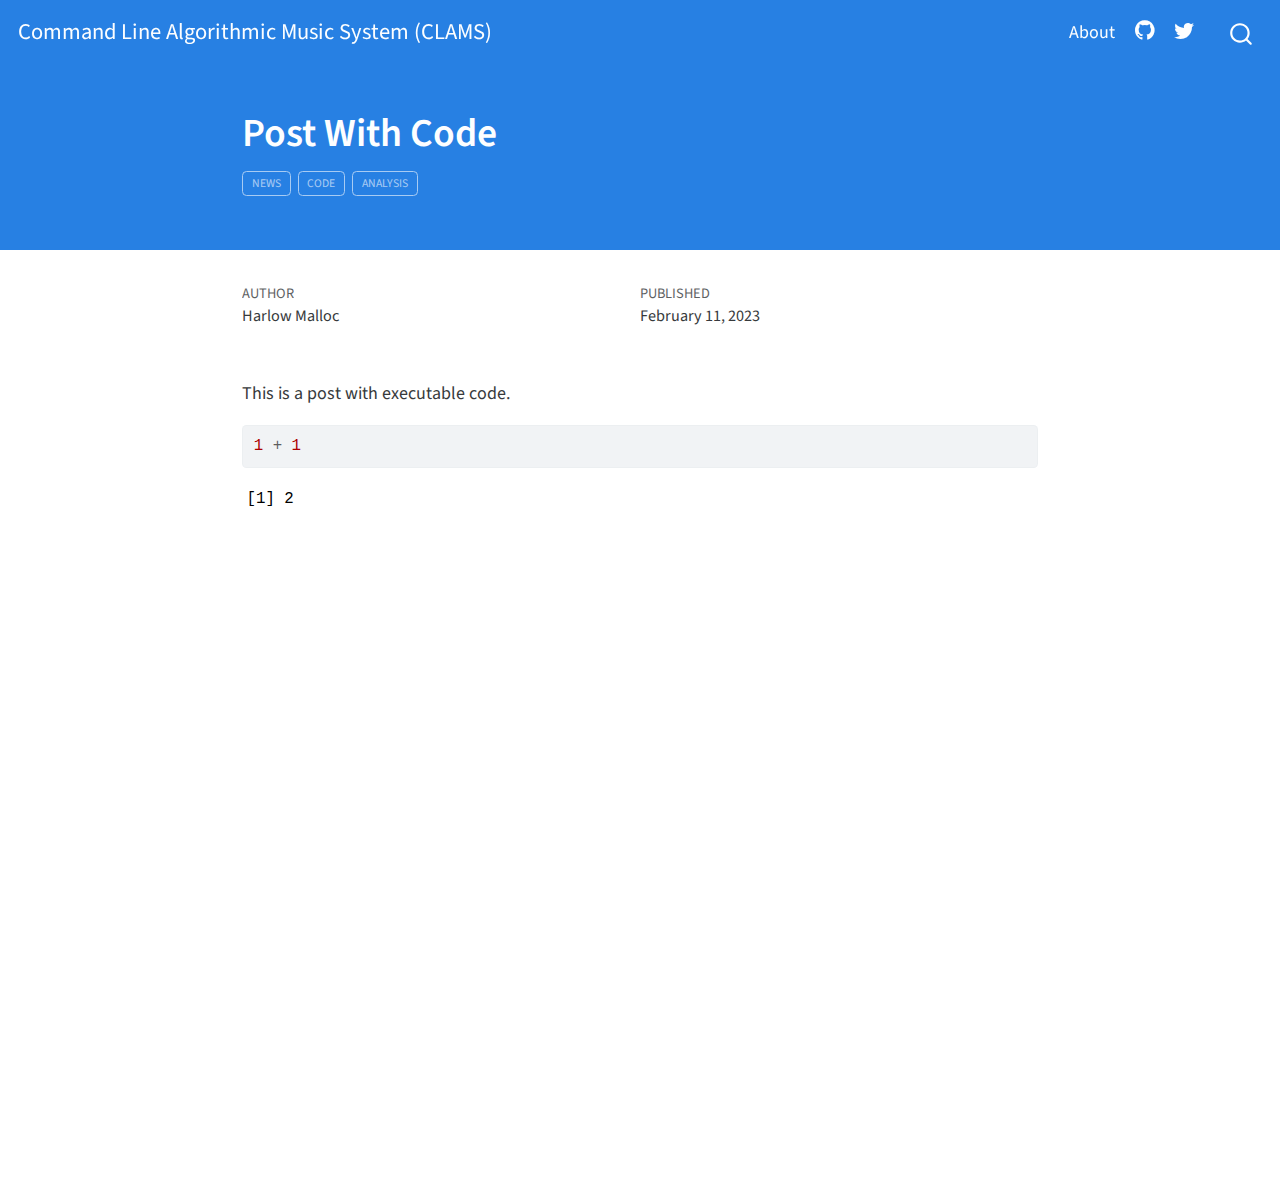
==== docs/posts/post-with-code/index.html @ 1d3967f5 "remove unwanted posts" ====
<!DOCTYPE html>
<html xmlns="http://www.w3.org/1999/xhtml" lang="en" xml:lang="en"><head>

<meta charset="utf-8">
<meta name="generator" content="quarto-1.1.251">

<meta name="viewport" content="width=device-width, initial-scale=1.0, user-scalable=yes">

<meta name="author" content="Harlow Malloc">
<meta name="dcterms.date" content="2023-02-11">

<title>Command Line Algorithmic Music System (CLAMS) - Post With Code</title>
<style>
code{white-space: pre-wrap;}
span.smallcaps{font-variant: small-caps;}
div.columns{display: flex; gap: min(4vw, 1.5em);}
div.column{flex: auto; overflow-x: auto;}
div.hanging-indent{margin-left: 1.5em; text-indent: -1.5em;}
ul.task-list{list-style: none;}
ul.task-list li input[type="checkbox"] {
  width: 0.8em;
  margin: 0 0.8em 0.2em -1.6em;
  vertical-align: middle;
}
pre > code.sourceCode { white-space: pre; position: relative; }
pre > code.sourceCode > span { display: inline-block; line-height: 1.25; }
pre > code.sourceCode > span:empty { height: 1.2em; }
.sourceCode { overflow: visible; }
code.sourceCode > span { color: inherit; text-decoration: inherit; }
div.sourceCode { margin: 1em 0; }
pre.sourceCode { margin: 0; }
@media screen {
div.sourceCode { overflow: auto; }
}
@media print {
pre > code.sourceCode { white-space: pre-wrap; }
pre > code.sourceCode > span { text-indent: -5em; padding-left: 5em; }
}
pre.numberSource code
  { counter-reset: source-line 0; }
pre.numberSource code > span
  { position: relative; left: -4em; counter-increment: source-line; }
pre.numberSource code > span > a:first-child::before
  { content: counter(source-line);
    position: relative; left: -1em; text-align: right; vertical-align: baseline;
    border: none; display: inline-block;
    -webkit-touch-callout: none; -webkit-user-select: none;
    -khtml-user-select: none; -moz-user-select: none;
    -ms-user-select: none; user-select: none;
    padding: 0 4px; width: 4em;
    color: #aaaaaa;
  }
pre.numberSource { margin-left: 3em; border-left: 1px solid #aaaaaa;  padding-left: 4px; }
div.sourceCode
  {   }
@media screen {
pre > code.sourceCode > span > a:first-child::before { text-decoration: underline; }
}
code span.al { color: #ff0000; font-weight: bold; } /* Alert */
code span.an { color: #60a0b0; font-weight: bold; font-style: italic; } /* Annotation */
code span.at { color: #7d9029; } /* Attribute */
code span.bn { color: #40a070; } /* BaseN */
code span.bu { color: #008000; } /* BuiltIn */
code span.cf { color: #007020; font-weight: bold; } /* ControlFlow */
code span.ch { color: #4070a0; } /* Char */
code span.cn { color: #880000; } /* Constant */
code span.co { color: #60a0b0; font-style: italic; } /* Comment */
code span.cv { color: #60a0b0; font-weight: bold; font-style: italic; } /* CommentVar */
code span.do { color: #ba2121; font-style: italic; } /* Documentation */
code span.dt { color: #902000; } /* DataType */
code span.dv { color: #40a070; } /* DecVal */
code span.er { color: #ff0000; font-weight: bold; } /* Error */
code span.ex { } /* Extension */
code span.fl { color: #40a070; } /* Float */
code span.fu { color: #06287e; } /* Function */
code span.im { color: #008000; font-weight: bold; } /* Import */
code span.in { color: #60a0b0; font-weight: bold; font-style: italic; } /* Information */
code span.kw { color: #007020; font-weight: bold; } /* Keyword */
code span.op { color: #666666; } /* Operator */
code span.ot { color: #007020; } /* Other */
code span.pp { color: #bc7a00; } /* Preprocessor */
code span.sc { color: #4070a0; } /* SpecialChar */
code span.ss { color: #bb6688; } /* SpecialString */
code span.st { color: #4070a0; } /* String */
code span.va { color: #19177c; } /* Variable */
code span.vs { color: #4070a0; } /* VerbatimString */
code span.wa { color: #60a0b0; font-weight: bold; font-style: italic; } /* Warning */
</style>


<script src="../../site_libs/quarto-nav/quarto-nav.js"></script>
<script src="../../site_libs/quarto-nav/headroom.min.js"></script>
<script src="../../site_libs/clipboard/clipboard.min.js"></script>
<script src="../../site_libs/quarto-search/autocomplete.umd.js"></script>
<script src="../../site_libs/quarto-search/fuse.min.js"></script>
<script src="../../site_libs/quarto-search/quarto-search.js"></script>
<meta name="quarto:offset" content="../../">
<script src="../../site_libs/quarto-html/quarto.js"></script>
<script src="../../site_libs/quarto-html/popper.min.js"></script>
<script src="../../site_libs/quarto-html/tippy.umd.min.js"></script>
<script src="../../site_libs/quarto-html/anchor.min.js"></script>
<link href="../../site_libs/quarto-html/tippy.css" rel="stylesheet">
<link href="../../site_libs/quarto-html/quarto-syntax-highlighting.css" rel="stylesheet" id="quarto-text-highlighting-styles">
<script src="../../site_libs/bootstrap/bootstrap.min.js"></script>
<link href="../../site_libs/bootstrap/bootstrap-icons.css" rel="stylesheet">
<link href="../../site_libs/bootstrap/bootstrap.min.css" rel="stylesheet" id="quarto-bootstrap" data-mode="light">
<script id="quarto-search-options" type="application/json">{
  "location": "navbar",
  "copy-button": false,
  "collapse-after": 3,
  "panel-placement": "end",
  "type": "overlay",
  "limit": 20,
  "language": {
    "search-no-results-text": "No results",
    "search-matching-documents-text": "matching documents",
    "search-copy-link-title": "Copy link to search",
    "search-hide-matches-text": "Hide additional matches",
    "search-more-match-text": "more match in this document",
    "search-more-matches-text": "more matches in this document",
    "search-clear-button-title": "Clear",
    "search-detached-cancel-button-title": "Cancel",
    "search-submit-button-title": "Submit"
  }
}</script>


<link rel="stylesheet" href="../../styles.css">
</head>

<body class="nav-fixed fullcontent">

<div id="quarto-search-results"></div>
  <header id="quarto-header" class="headroom fixed-top">
    <nav class="navbar navbar-expand-lg navbar-dark ">
      <div class="navbar-container container-fluid">
      <div class="navbar-brand-container">
    <a class="navbar-brand" href="../../index.html">
    <span class="navbar-title">Command Line Algorithmic Music System (CLAMS)</span>
    </a>
  </div>
          <button class="navbar-toggler" type="button" data-bs-toggle="collapse" data-bs-target="#navbarCollapse" aria-controls="navbarCollapse" aria-expanded="false" aria-label="Toggle navigation" onclick="if (window.quartoToggleHeadroom) { window.quartoToggleHeadroom(); }">
  <span class="navbar-toggler-icon"></span>
</button>
          <div class="collapse navbar-collapse" id="navbarCollapse">
            <ul class="navbar-nav navbar-nav-scroll ms-auto">
  <li class="nav-item">
    <a class="nav-link" href="../../about.html">About</a>
  </li>  
  <li class="nav-item compact">
    <a class="nav-link" href="https://github.com/"><i class="bi bi-github" role="img">
</i> 
 </a>
  </li>  
  <li class="nav-item compact">
    <a class="nav-link" href="https://twitter.com"><i class="bi bi-twitter" role="img">
</i> 
 </a>
  </li>  
</ul>
              <div id="quarto-search" class="" title="Search"></div>
          </div> <!-- /navcollapse -->
      </div> <!-- /container-fluid -->
    </nav>
</header>
<!-- content -->
<header id="title-block-header" class="quarto-title-block default page-columns page-full">
  <div class="quarto-title-banner page-columns page-full">
    <div class="quarto-title column-body">
      <h1 class="title">Post With Code</h1>
                                <div class="quarto-categories">
                <div class="quarto-category">news</div>
                <div class="quarto-category">code</div>
                <div class="quarto-category">analysis</div>
              </div>
                  </div>
  </div>
    
  
  <div class="quarto-title-meta">

      <div>
      <div class="quarto-title-meta-heading">Author</div>
      <div class="quarto-title-meta-contents">
               <p>Harlow Malloc </p>
            </div>
    </div>
      
      <div>
      <div class="quarto-title-meta-heading">Published</div>
      <div class="quarto-title-meta-contents">
        <p class="date">February 11, 2023</p>
      </div>
    </div>
      
    </div>
    
  
  </header><div id="quarto-content" class="quarto-container page-columns page-rows-contents page-layout-article page-navbar">
<!-- sidebar -->
<!-- margin-sidebar -->
    
<!-- main -->
<main class="content quarto-banner-title-block" id="quarto-document-content">




<p>This is a post with executable code.</p>
<div class="cell">
<div class="sourceCode cell-code" id="cb1"><pre class="sourceCode r code-with-copy"><code class="sourceCode r"><span id="cb1-1"><a href="#cb1-1" aria-hidden="true" tabindex="-1"></a><span class="dv">1</span> <span class="sc">+</span> <span class="dv">1</span></span></code><button title="Copy to Clipboard" class="code-copy-button"><i class="bi"></i></button></pre></div>
<div class="cell-output cell-output-stdout">
<pre><code>[1] 2</code></pre>
</div>
</div>



</main> <!-- /main -->
<script id="quarto-html-after-body" type="application/javascript">
window.document.addEventListener("DOMContentLoaded", function (event) {
  const toggleBodyColorMode = (bsSheetEl) => {
    const mode = bsSheetEl.getAttribute("data-mode");
    const bodyEl = window.document.querySelector("body");
    if (mode === "dark") {
      bodyEl.classList.add("quarto-dark");
      bodyEl.classList.remove("quarto-light");
    } else {
      bodyEl.classList.add("quarto-light");
      bodyEl.classList.remove("quarto-dark");
    }
  }
  const toggleBodyColorPrimary = () => {
    const bsSheetEl = window.document.querySelector("link#quarto-bootstrap");
    if (bsSheetEl) {
      toggleBodyColorMode(bsSheetEl);
    }
  }
  toggleBodyColorPrimary();  
  const icon = "";
  const anchorJS = new window.AnchorJS();
  anchorJS.options = {
    placement: 'right',
    icon: icon
  };
  anchorJS.add('.anchored');
  const clipboard = new window.ClipboardJS('.code-copy-button', {
    target: function(trigger) {
      return trigger.previousElementSibling;
    }
  });
  clipboard.on('success', function(e) {
    // button target
    const button = e.trigger;
    // don't keep focus
    button.blur();
    // flash "checked"
    button.classList.add('code-copy-button-checked');
    var currentTitle = button.getAttribute("title");
    button.setAttribute("title", "Copied!");
    setTimeout(function() {
      button.setAttribute("title", currentTitle);
      button.classList.remove('code-copy-button-checked');
    }, 1000);
    // clear code selection
    e.clearSelection();
  });
  function tippyHover(el, contentFn) {
    const config = {
      allowHTML: true,
      content: contentFn,
      maxWidth: 500,
      delay: 100,
      arrow: false,
      appendTo: function(el) {
          return el.parentElement;
      },
      interactive: true,
      interactiveBorder: 10,
      theme: 'quarto',
      placement: 'bottom-start'
    };
    window.tippy(el, config); 
  }
  const noterefs = window.document.querySelectorAll('a[role="doc-noteref"]');
  for (var i=0; i<noterefs.length; i++) {
    const ref = noterefs[i];
    tippyHover(ref, function() {
      // use id or data attribute instead here
      let href = ref.getAttribute('data-footnote-href') || ref.getAttribute('href');
      try { href = new URL(href).hash; } catch {}
      const id = href.replace(/^#\/?/, "");
      const note = window.document.getElementById(id);
      return note.innerHTML;
    });
  }
  var bibliorefs = window.document.querySelectorAll('a[role="doc-biblioref"]');
  for (var i=0; i<bibliorefs.length; i++) {
    const ref = bibliorefs[i];
    const cites = ref.parentNode.getAttribute('data-cites').split(' ');
    tippyHover(ref, function() {
      var popup = window.document.createElement('div');
      cites.forEach(function(cite) {
        var citeDiv = window.document.createElement('div');
        citeDiv.classList.add('hanging-indent');
        citeDiv.classList.add('csl-entry');
        var biblioDiv = window.document.getElementById('ref-' + cite);
        if (biblioDiv) {
          citeDiv.innerHTML = biblioDiv.innerHTML;
        }
        popup.appendChild(citeDiv);
      });
      return popup.innerHTML;
    });
  }
});
</script>
</div> <!-- /content -->



</body></html>
---- docs/site_libs/quarto-html/tippy.css ----
.tippy-box[data-animation=fade][data-state=hidden]{opacity:0}[data-tippy-root]{max-width:calc(100vw - 10px)}.tippy-box{position:relative;background-color:#333;color:#fff;border-radius:4px;font-size:14px;line-height:1.4;white-space:normal;outline:0;transition-property:transform,visibility,opacity}.tippy-box[data-placement^=top]>.tippy-arrow{bottom:0}.tippy-box[data-placement^=top]>.tippy-arrow:before{bottom:-7px;left:0;border-width:8px 8px 0;border-top-color:initial;transform-origin:center top}.tippy-box[data-placement^=bottom]>.tippy-arrow{top:0}.tippy-box[data-placement^=bottom]>.tippy-arrow:before{top:-7px;left:0;border-width:0 8px 8px;border-bottom-color:initial;transform-origin:center bottom}.tippy-box[data-placement^=left]>.tippy-arrow{right:0}.tippy-box[data-placement^=left]>.tippy-arrow:before{border-width:8px 0 8px 8px;border-left-color:initial;right:-7px;transform-origin:center left}.tippy-box[data-placement^=right]>.tippy-arrow{left:0}.tippy-box[data-placement^=right]>.tippy-arrow:before{left:-7px;border-width:8px 8px 8px 0;border-right-color:initial;transform-origin:center right}.tippy-box[data-inertia][data-state=visible]{transition-timing-function:cubic-bezier(.54,1.5,.38,1.11)}.tippy-arrow{width:16px;height:16px;color:#333}.tippy-arrow:before{content:"";position:absolute;border-color:transparent;border-style:solid}.tippy-content{position:relative;padding:5px 9px;z-index:1}
---- docs/site_libs/quarto-html/quarto-syntax-highlighting.css ----
/* quarto syntax highlight colors */
:root {
  --quarto-hl-ot-color: #003B4F;
  --quarto-hl-at-color: #657422;
  --quarto-hl-ss-color: #20794D;
  --quarto-hl-an-color: #5E5E5E;
  --quarto-hl-fu-color: #4758AB;
  --quarto-hl-st-color: #20794D;
  --quarto-hl-cf-color: #003B4F;
  --quarto-hl-op-color: #5E5E5E;
  --quarto-hl-er-color: #AD0000;
  --quarto-hl-bn-color: #AD0000;
  --quarto-hl-al-color: #AD0000;
  --quarto-hl-va-color: #111111;
  --quarto-hl-bu-color: inherit;
  --quarto-hl-ex-color: inherit;
  --quarto-hl-pp-color: #AD0000;
  --quarto-hl-in-color: #5E5E5E;
  --quarto-hl-vs-color: #20794D;
  --quarto-hl-wa-color: #5E5E5E;
  --quarto-hl-do-color: #5E5E5E;
  --quarto-hl-im-color: #00769E;
  --quarto-hl-ch-color: #20794D;
  --quarto-hl-dt-color: #AD0000;
  --quarto-hl-fl-color: #AD0000;
  --quarto-hl-co-color: #5E5E5E;
  --quarto-hl-cv-color: #5E5E5E;
  --quarto-hl-cn-color: #8f5902;
  --quarto-hl-sc-color: #5E5E5E;
  --quarto-hl-dv-color: #AD0000;
  --quarto-hl-kw-color: #003B4F;
}

/* other quarto variables */
:root {
  --quarto-font-monospace: SFMono-Regular, Menlo, Monaco, Consolas, "Liberation Mono", "Courier New", monospace;
}

pre > code.sourceCode > span {
  color: #003B4F;
}

code span {
  color: #003B4F;
}

code.sourceCode > span {
  color: #003B4F;
}

div.sourceCode,
div.sourceCode pre.sourceCode {
  color: #003B4F;
}

code span.ot {
  color: #003B4F;
}

code span.at {
  color: #657422;
}

code span.ss {
  color: #20794D;
}

code span.an {
  color: #5E5E5E;
}

code span.fu {
  color: #4758AB;
}

code span.st {
  color: #20794D;
}

code span.cf {
  color: #003B4F;
}

code span.op {
  color: #5E5E5E;
}

code span.er {
  color: #AD0000;
}

code span.bn {
  color: #AD0000;
}

code span.al {
  color: #AD0000;
}

code span.va {
  color: #111111;
}

code span.pp {
  color: #AD0000;
}

code span.in {
  color: #5E5E5E;
}

code span.vs {
  color: #20794D;
}

code span.wa {
  color: #5E5E5E;
  font-style: italic;
}

code span.do {
  color: #5E5E5E;
  font-style: italic;
}

code span.im {
  color: #00769E;
}

code span.ch {
  color: #20794D;
}

code span.dt {
  color: #AD0000;
}

code span.fl {
  color: #AD0000;
}

code span.co {
  color: #5E5E5E;
}

code span.cv {
  color: #5E5E5E;
  font-style: italic;
}

code span.cn {
  color: #8f5902;
}

code span.sc {
  color: #5E5E5E;
}

code span.dv {
  color: #AD0000;
}

code span.kw {
  color: #003B4F;
}

.prevent-inlining {
  content: "</";
}

/*# sourceMappingURL=debc5d5d77c3f9108843748ff7464032.css.map */
---- docs/styles.css ----
/* css styles */
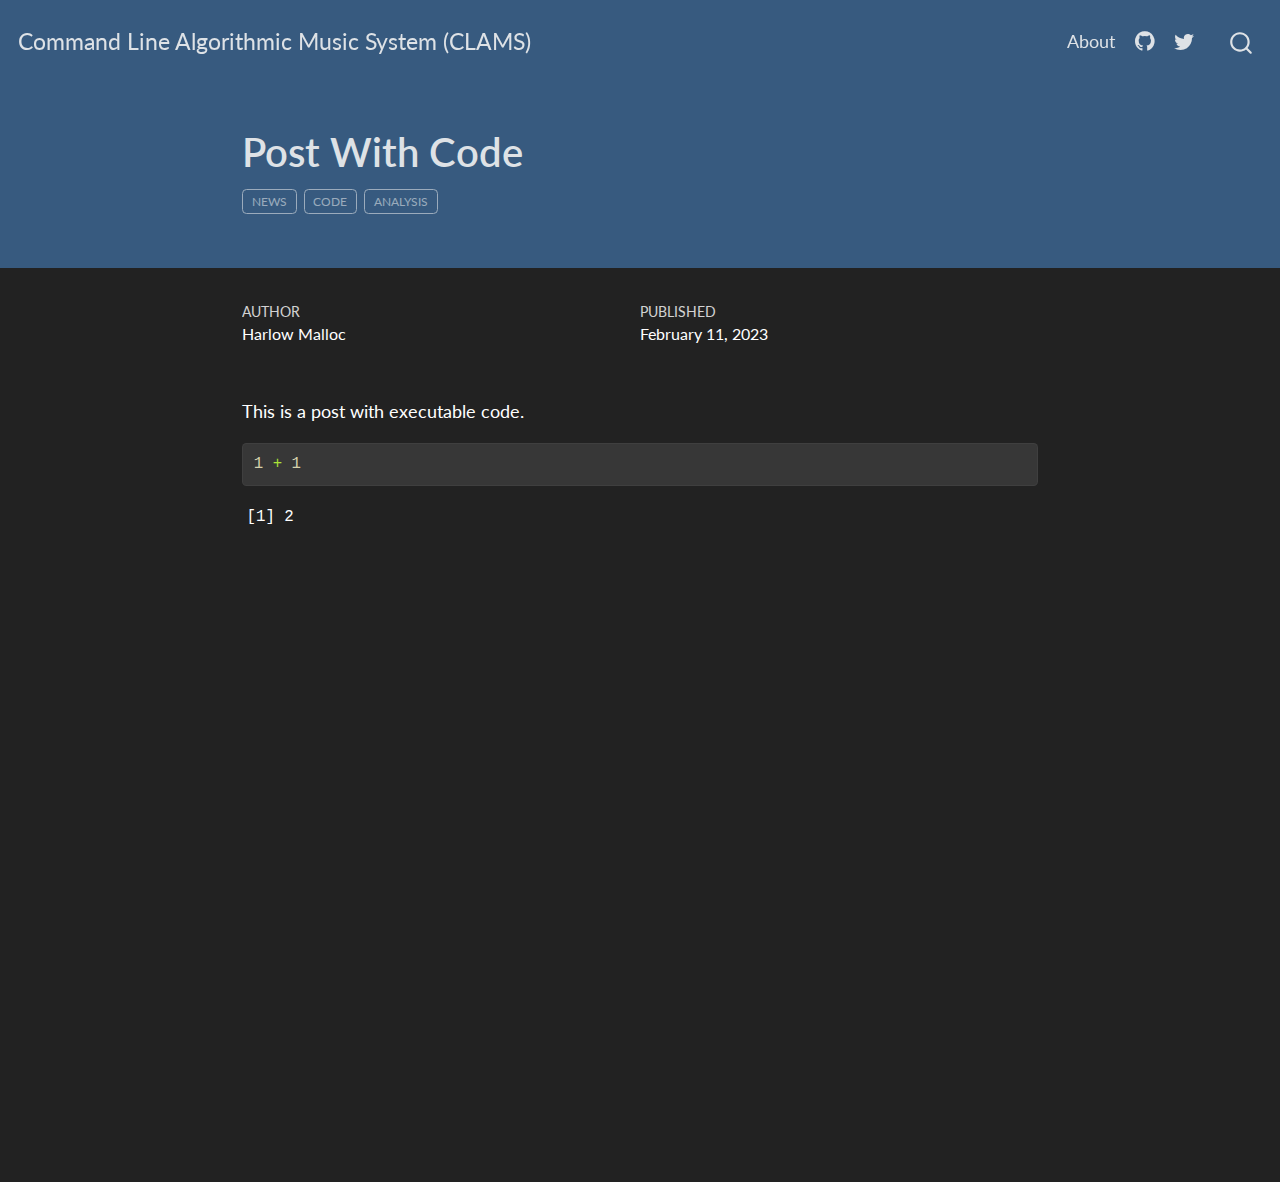
==== commit 342d29f7: "switch to darkly theme" ====
--- a/docs/posts/post-with-code/index.html
+++ b/docs/posts/post-with-code/index.html
@@ -100,10 +100,10 @@
 <script src="../../site_libs/quarto-html/tippy.umd.min.js"></script>
 <script src="../../site_libs/quarto-html/anchor.min.js"></script>
 <link href="../../site_libs/quarto-html/tippy.css" rel="stylesheet">
-<link href="../../site_libs/quarto-html/quarto-syntax-highlighting.css" rel="stylesheet" id="quarto-text-highlighting-styles">
+<link href="../../site_libs/quarto-html/quarto-syntax-highlighting-dark.css" rel="stylesheet" id="quarto-text-highlighting-styles">
 <script src="../../site_libs/bootstrap/bootstrap.min.js"></script>
 <link href="../../site_libs/bootstrap/bootstrap-icons.css" rel="stylesheet">
-<link href="../../site_libs/bootstrap/bootstrap.min.css" rel="stylesheet" id="quarto-bootstrap" data-mode="light">
+<link href="../../site_libs/bootstrap/bootstrap.min.css" rel="stylesheet" id="quarto-bootstrap" data-mode="dark">
 <script id="quarto-search-options" type="application/json">{
   "location": "navbar",
   "copy-button": false,
--- a/docs/site_libs/quarto-html/quarto-syntax-highlighting-dark.css
+++ b/docs/site_libs/quarto-html/quarto-syntax-highlighting-dark.css
@@ -0,0 +1,187 @@
+/* quarto syntax highlight colors */
+:root {
+  --quarto-hl-al-color: #f07178;
+  --quarto-hl-an-color: #d4d0ab;
+  --quarto-hl-at-color: #00e0e0;
+  --quarto-hl-bn-color: #d4d0ab;
+  --quarto-hl-bu-color: #abe338;
+  --quarto-hl-ch-color: #abe338;
+  --quarto-hl-co-color: #f8f8f2;
+  --quarto-hl-cv-color: #ffd700;
+  --quarto-hl-cn-color: #ffd700;
+  --quarto-hl-cf-color: #ffa07a;
+  --quarto-hl-dt-color: #ffa07a;
+  --quarto-hl-dv-color: #d4d0ab;
+  --quarto-hl-do-color: #f8f8f2;
+  --quarto-hl-er-color: #f07178;
+  --quarto-hl-ex-color: #00e0e0;
+  --quarto-hl-fl-color: #d4d0ab;
+  --quarto-hl-fu-color: #ffa07a;
+  --quarto-hl-im-color: #abe338;
+  --quarto-hl-in-color: #d4d0ab;
+  --quarto-hl-kw-color: #ffa07a;
+  --quarto-hl-op-color: #ffa07a;
+  --quarto-hl-ot-color: #00e0e0;
+  --quarto-hl-pp-color: #dcc6e0;
+  --quarto-hl-re-color: #00e0e0;
+  --quarto-hl-sc-color: #abe338;
+  --quarto-hl-ss-color: #abe338;
+  --quarto-hl-st-color: #abe338;
+  --quarto-hl-va-color: #00e0e0;
+  --quarto-hl-vs-color: #abe338;
+  --quarto-hl-wa-color: #dcc6e0;
+}
+
+/* other quarto variables */
+:root {
+  --quarto-font-monospace: SFMono-Regular, Menlo, Monaco, Consolas, "Liberation Mono", "Courier New", monospace;
+}
+
+code span.al {
+  font-weight: bold;
+  color: #f07178;
+}
+
+code span.an {
+  color: #d4d0ab;
+}
+
+code span.at {
+  color: #00e0e0;
+}
+
+code span.bn {
+  color: #d4d0ab;
+}
+
+code span.bu {
+  color: #abe338;
+}
+
+code span.ch {
+  color: #abe338;
+}
+
+code span.co {
+  font-style: italic;
+  color: #f8f8f2;
+}
+
+code span.cv {
+  color: #ffd700;
+}
+
+code span.cn {
+  color: #ffd700;
+}
+
+code span.cf {
+  font-weight: bold;
+  color: #ffa07a;
+}
+
+code span.dt {
+  color: #ffa07a;
+}
+
+code span.dv {
+  color: #d4d0ab;
+}
+
+code span.do {
+  color: #f8f8f2;
+}
+
+code span.er {
+  color: #f07178;
+  text-decoration: underline;
+}
+
+code span.ex {
+  font-weight: bold;
+  color: #00e0e0;
+}
+
+code span.fl {
+  color: #d4d0ab;
+}
+
+code span.fu {
+  color: #ffa07a;
+}
+
+code span.im {
+  color: #abe338;
+}
+
+code span.in {
+  color: #d4d0ab;
+}
+
+code span.kw {
+  font-weight: bold;
+  color: #ffa07a;
+}
+
+pre > code.sourceCode > span {
+  color: #f8f8f2;
+}
+
+code span {
+  color: #f8f8f2;
+}
+
+code.sourceCode > span {
+  color: #f8f8f2;
+}
+
+div.sourceCode,
+div.sourceCode pre.sourceCode {
+  color: #f8f8f2;
+}
+
+code span.op {
+  color: #ffa07a;
+}
+
+code span.ot {
+  color: #00e0e0;
+}
+
+code span.pp {
+  color: #dcc6e0;
+}
+
+code span.re {
+  color: #00e0e0;
+}
+
+code span.sc {
+  color: #abe338;
+}
+
+code span.ss {
+  color: #abe338;
+}
+
+code span.st {
+  color: #abe338;
+}
+
+code span.va {
+  color: #00e0e0;
+}
+
+code span.vs {
+  color: #abe338;
+}
+
+code span.wa {
+  color: #dcc6e0;
+}
+
+.prevent-inlining {
+  content: "</";
+}
+
+/*# sourceMappingURL=935a306eefa94366c21e1a970dddb765.css.map */
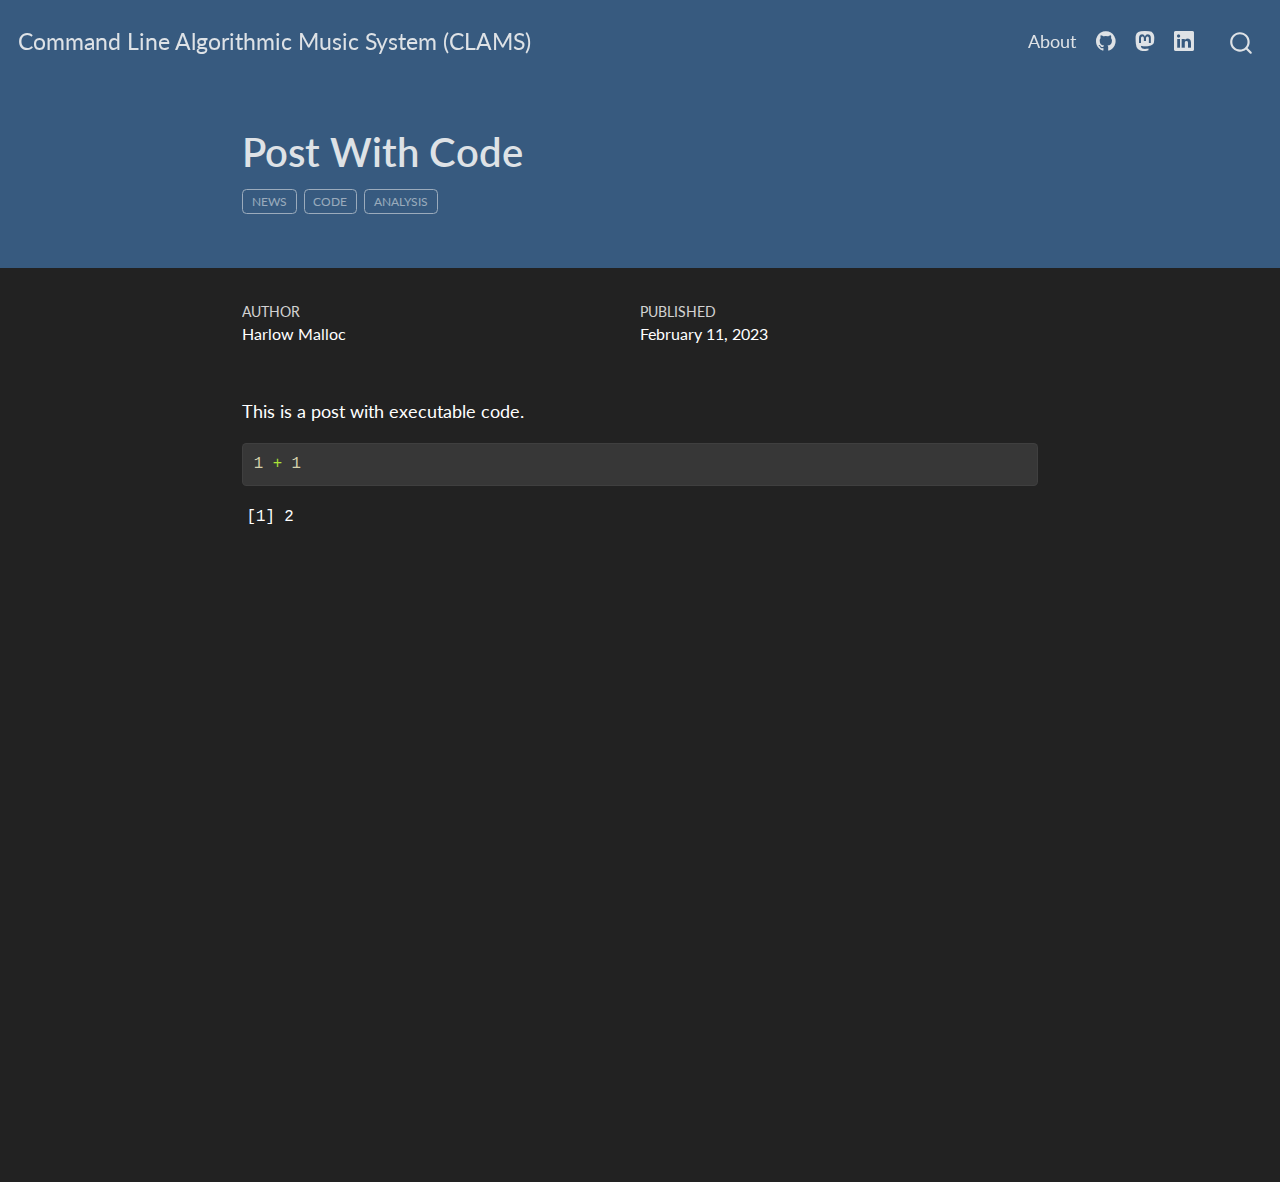
==== commit e612cbbd: "Reolaced Twitter with Mastodon and LinkedIn on navbar" ====
--- a/docs/posts/post-with-code/index.html
+++ b/docs/posts/post-with-code/index.html
@@ -148,12 +148,17 @@
     <a class="nav-link" href="../../about.html">About</a>
   </li>  
   <li class="nav-item compact">
-    <a class="nav-link" href="https://github.com/"><i class="bi bi-github" role="img">
+    <a class="nav-link" href="https://github.com/AlgoCompSynth/CLAMS"><i class="bi bi-github" role="img">
 </i> 
  </a>
   </li>  
   <li class="nav-item compact">
-    <a class="nav-link" href="https://twitter.com"><i class="bi bi-twitter" role="img">
+    <a class="nav-link" href="https://ravenation.club/@AlgoCompSynth"><i class="bi bi-mastodon" role="img">
+</i> 
+ </a>
+  </li>  
+  <li class="nav-item compact">
+    <a class="nav-link" href="https://www.linkedin.com/in/znmeb/"><i class="bi bi-linkedin" role="img">
 </i> 
  </a>
   </li>  
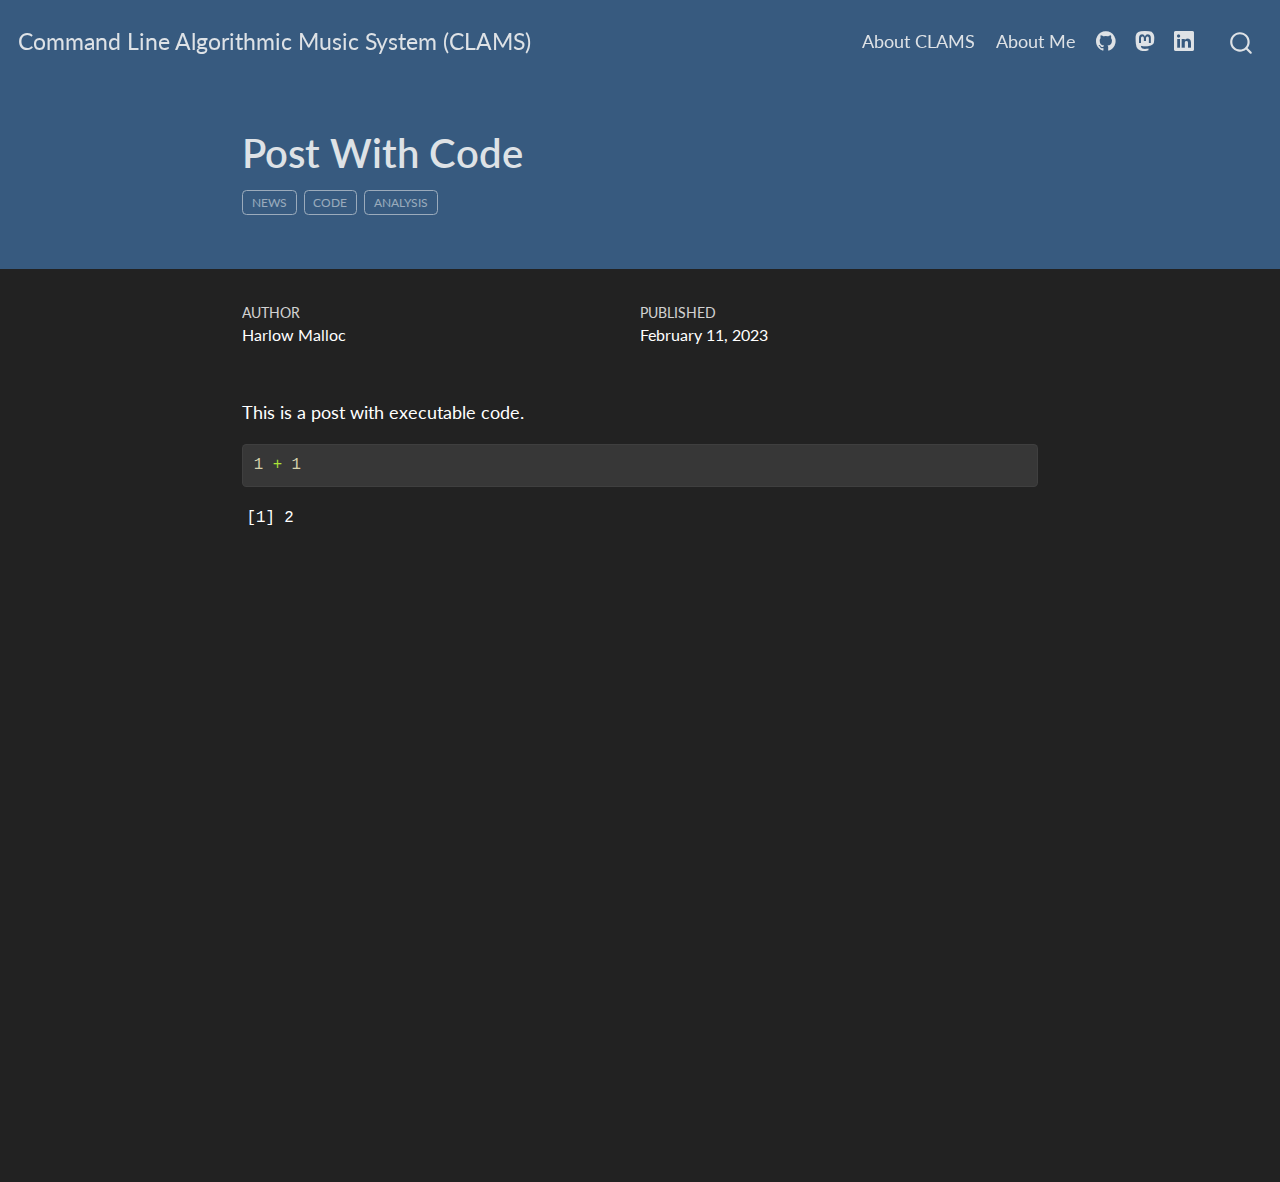
==== commit d97d74de: "cleaned up about pages" ====
--- a/docs/posts/post-with-code/index.html
+++ b/docs/posts/post-with-code/index.html
@@ -145,7 +145,10 @@
           <div class="collapse navbar-collapse" id="navbarCollapse">
             <ul class="navbar-nav navbar-nav-scroll ms-auto">
   <li class="nav-item">
-    <a class="nav-link" href="../../about.html">About</a>
+    <a class="nav-link" href="../../about-CLAMS.html">About CLAMS</a>
+  </li>  
+  <li class="nav-item">
+    <a class="nav-link" href="../../about.html">About Me</a>
   </li>  
   <li class="nav-item compact">
     <a class="nav-link" href="https://github.com/AlgoCompSynth/CLAMS"><i class="bi bi-github" role="img">
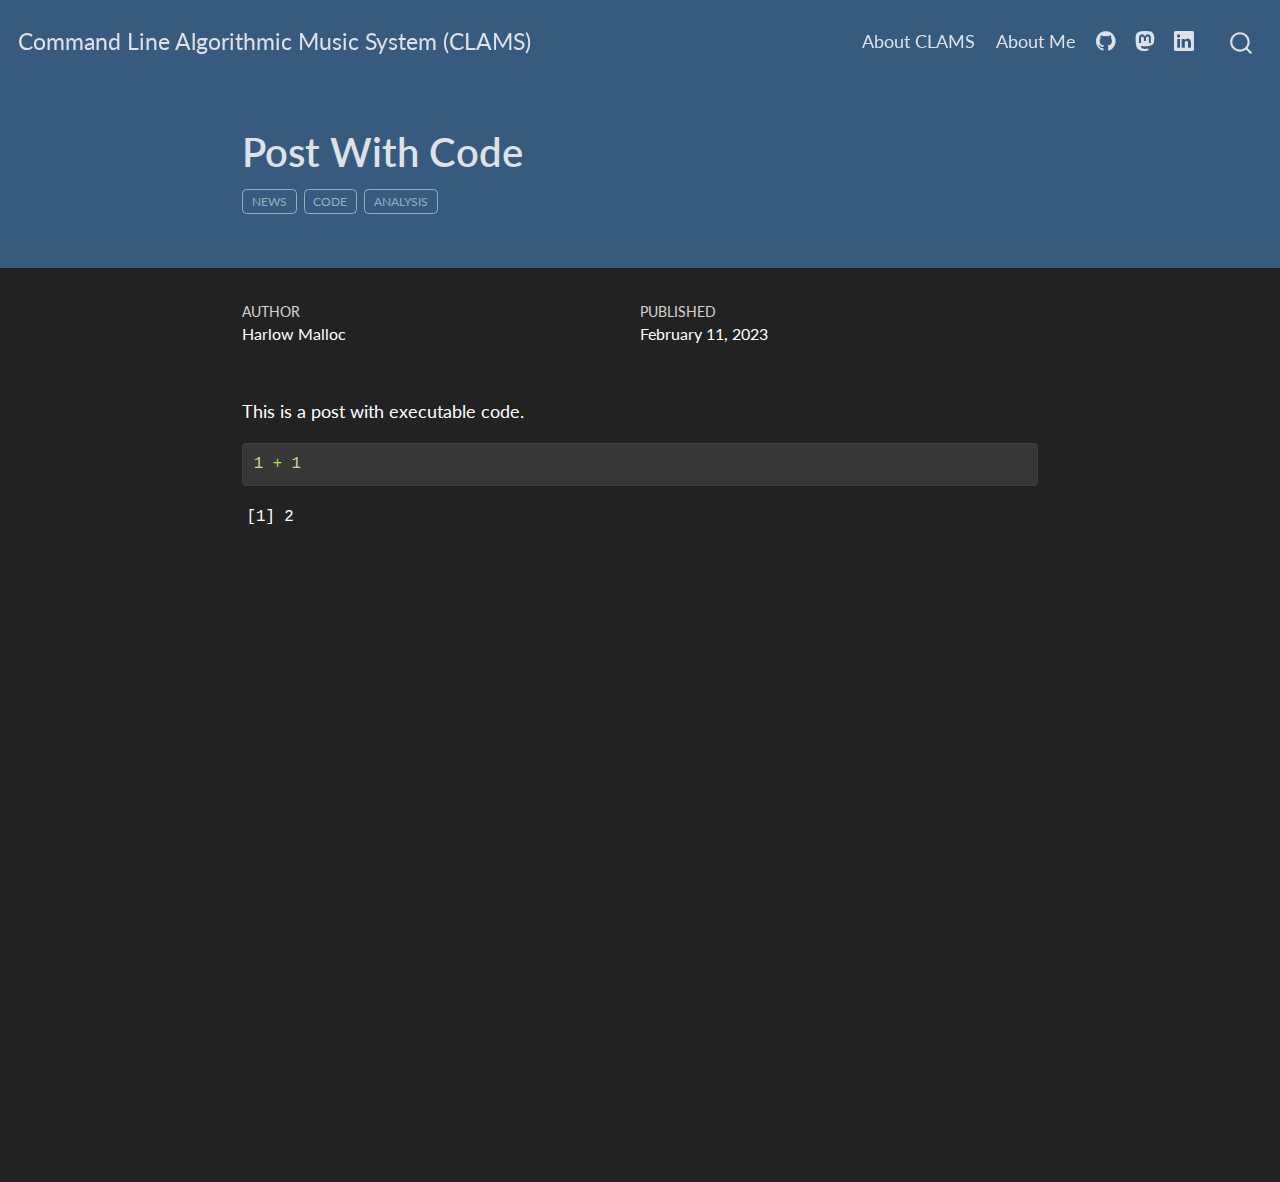
==== commit 1fad4911: "first draft of plan" ====
--- a/docs/posts/post-with-code/index.html
+++ b/docs/posts/post-with-code/index.html
@@ -2,7 +2,7 @@
 <html xmlns="http://www.w3.org/1999/xhtml" lang="en" xml:lang="en"><head>
 
 <meta charset="utf-8">
-<meta name="generator" content="quarto-1.1.251">
+<meta name="generator" content="quarto-1.2.269">
 
 <meta name="viewport" content="width=device-width, initial-scale=1.0, user-scalable=yes">
 
@@ -145,25 +145,27 @@
           <div class="collapse navbar-collapse" id="navbarCollapse">
             <ul class="navbar-nav navbar-nav-scroll ms-auto">
   <li class="nav-item">
-    <a class="nav-link" href="../../about-CLAMS.html">About CLAMS</a>
+    <a class="nav-link" href="../../about-CLAMS.html">
+ <span class="menu-text">About CLAMS</span></a>
   </li>  
   <li class="nav-item">
-    <a class="nav-link" href="../../about.html">About Me</a>
+    <a class="nav-link" href="../../about.html">
+ <span class="menu-text">About Me</span></a>
   </li>  
   <li class="nav-item compact">
     <a class="nav-link" href="https://github.com/AlgoCompSynth/CLAMS"><i class="bi bi-github" role="img">
 </i> 
- </a>
+ <span class="menu-text"></span></a>
   </li>  
   <li class="nav-item compact">
     <a class="nav-link" href="https://ravenation.club/@AlgoCompSynth"><i class="bi bi-mastodon" role="img">
 </i> 
- </a>
+ <span class="menu-text"></span></a>
   </li>  
   <li class="nav-item compact">
     <a class="nav-link" href="https://www.linkedin.com/in/znmeb/"><i class="bi bi-linkedin" role="img">
 </i> 
- </a>
+ <span class="menu-text"></span></a>
   </li>  
 </ul>
               <div id="quarto-search" class="" title="Search"></div>
@@ -200,6 +202,7 @@
         <p class="date">February 11, 2023</p>
       </div>
     </div>
+    
       
     </div>
     
@@ -266,7 +269,24 @@
     button.classList.add('code-copy-button-checked');
     var currentTitle = button.getAttribute("title");
     button.setAttribute("title", "Copied!");
+    let tooltip;
+    if (window.bootstrap) {
+      button.setAttribute("data-bs-toggle", "tooltip");
+      button.setAttribute("data-bs-placement", "left");
+      button.setAttribute("data-bs-title", "Copied!");
+      tooltip = new bootstrap.Tooltip(button, 
+        { trigger: "manual", 
+          customClass: "code-copy-button-tooltip",
+          offset: [0, -8]});
+      tooltip.show();    
+    }
     setTimeout(function() {
+      if (tooltip) {
+        tooltip.hide();
+        button.removeAttribute("data-bs-title");
+        button.removeAttribute("data-bs-toggle");
+        button.removeAttribute("data-bs-placement");
+      }
       button.setAttribute("title", currentTitle);
       button.classList.remove('code-copy-button-checked');
     }, 1000);
@@ -302,24 +322,42 @@
       return note.innerHTML;
     });
   }
+  const findCites = (el) => {
+    const parentEl = el.parentElement;
+    if (parentEl) {
+      const cites = parentEl.dataset.cites;
+      if (cites) {
+        return {
+          el,
+          cites: cites.split(' ')
+        };
+      } else {
+        return findCites(el.parentElement)
+      }
+    } else {
+      return undefined;
+    }
+  };
   var bibliorefs = window.document.querySelectorAll('a[role="doc-biblioref"]');
   for (var i=0; i<bibliorefs.length; i++) {
     const ref = bibliorefs[i];
-    const cites = ref.parentNode.getAttribute('data-cites').split(' ');
-    tippyHover(ref, function() {
-      var popup = window.document.createElement('div');
-      cites.forEach(function(cite) {
-        var citeDiv = window.document.createElement('div');
-        citeDiv.classList.add('hanging-indent');
-        citeDiv.classList.add('csl-entry');
-        var biblioDiv = window.document.getElementById('ref-' + cite);
-        if (biblioDiv) {
-          citeDiv.innerHTML = biblioDiv.innerHTML;
-        }
-        popup.appendChild(citeDiv);
+    const citeInfo = findCites(ref);
+    if (citeInfo) {
+      tippyHover(citeInfo.el, function() {
+        var popup = window.document.createElement('div');
+        citeInfo.cites.forEach(function(cite) {
+          var citeDiv = window.document.createElement('div');
+          citeDiv.classList.add('hanging-indent');
+          citeDiv.classList.add('csl-entry');
+          var biblioDiv = window.document.getElementById('ref-' + cite);
+          if (biblioDiv) {
+            citeDiv.innerHTML = biblioDiv.innerHTML;
+          }
+          popup.appendChild(citeDiv);
+        });
+        return popup.innerHTML;
       });
-      return popup.innerHTML;
-    });
+    }
   }
 });
 </script>
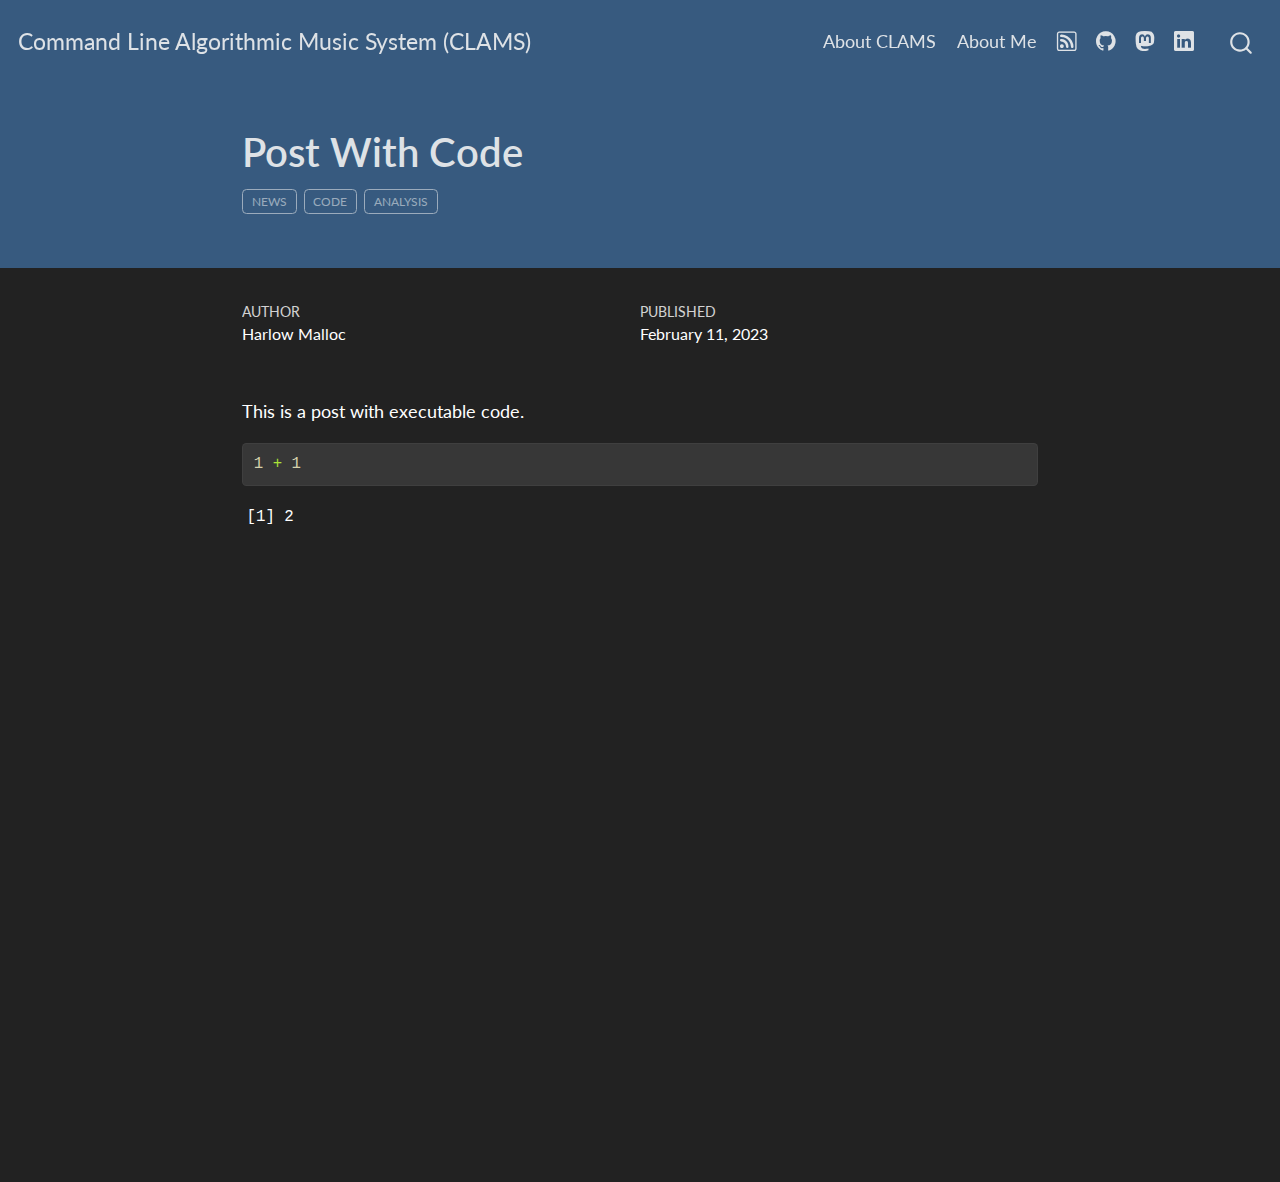
==== commit 83a1f1be: "RSS works!" ====
--- a/docs/posts/post-with-code/index.html
+++ b/docs/posts/post-with-code/index.html
@@ -2,7 +2,7 @@
 <html xmlns="http://www.w3.org/1999/xhtml" lang="en" xml:lang="en"><head>
 
 <meta charset="utf-8">
-<meta name="generator" content="quarto-1.2.269">
+<meta name="generator" content="quarto-1.2.335">
 
 <meta name="viewport" content="width=device-width, initial-scale=1.0, user-scalable=yes">
 
@@ -153,6 +153,11 @@
  <span class="menu-text">About Me</span></a>
   </li>  
   <li class="nav-item compact">
+    <a class="nav-link" href="../../index.xml"><i class="bi bi-rss" role="img">
+</i> 
+ <span class="menu-text"></span></a>
+  </li>  
+  <li class="nav-item compact">
     <a class="nav-link" href="https://github.com/AlgoCompSynth/CLAMS"><i class="bi bi-github" role="img">
 </i> 
  <span class="menu-text"></span></a>
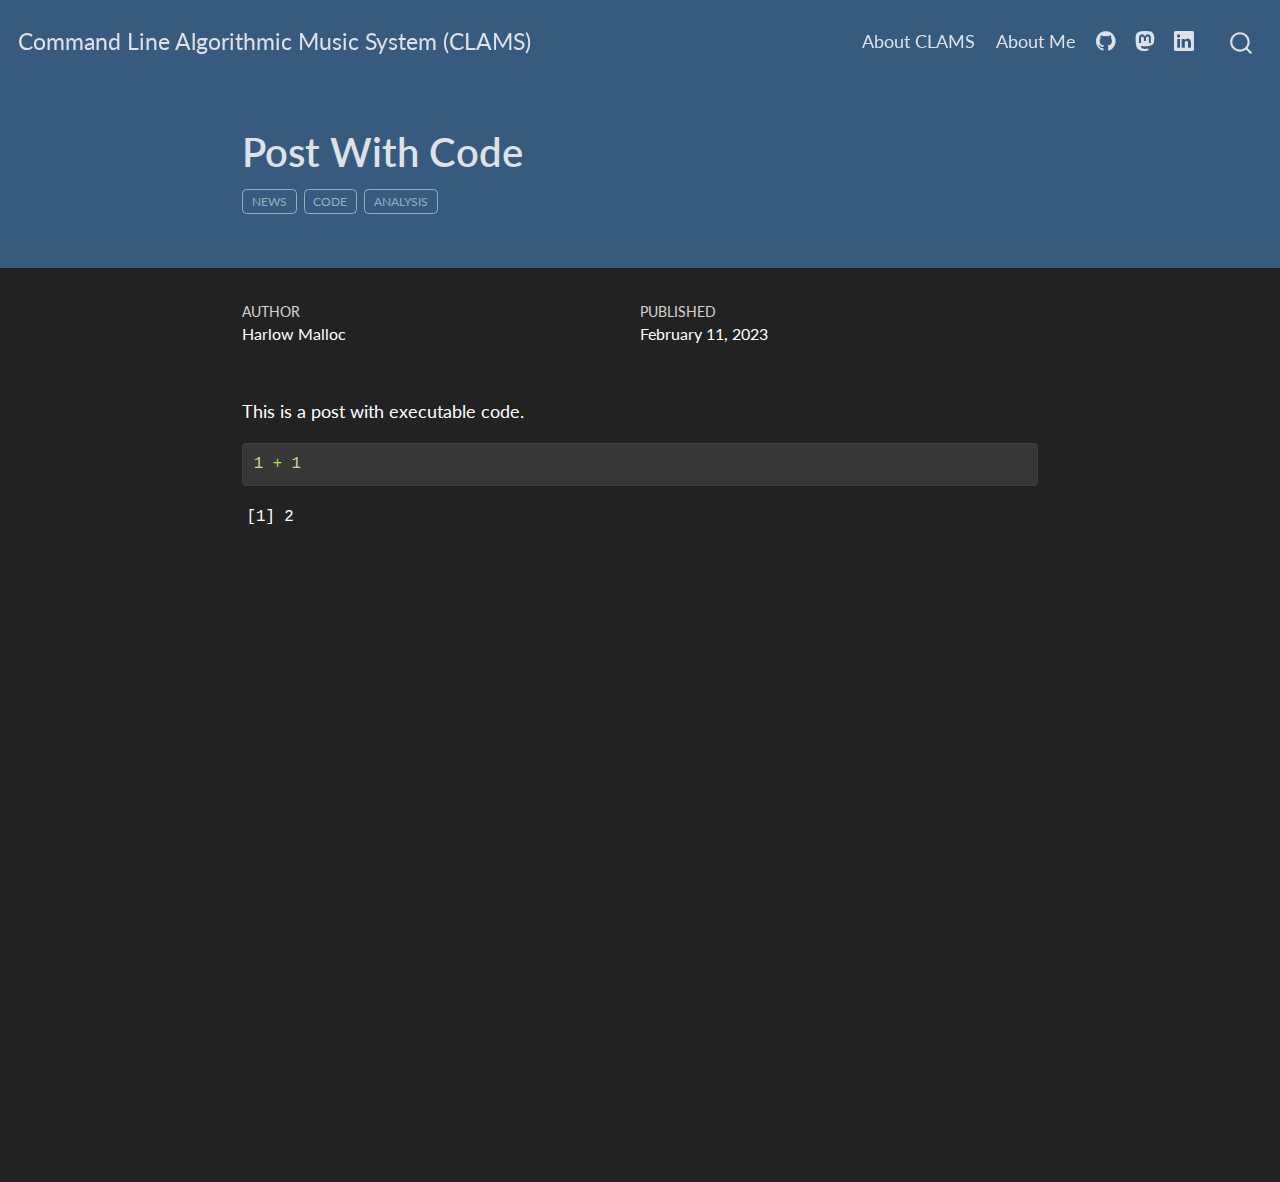
==== commit 2fa92782: "ditch RSS icon" ====
--- a/docs/posts/post-with-code/index.html
+++ b/docs/posts/post-with-code/index.html
@@ -153,11 +153,6 @@
  <span class="menu-text">About Me</span></a>
   </li>  
   <li class="nav-item compact">
-    <a class="nav-link" href="../../index.xml"><i class="bi bi-rss" role="img">
-</i> 
- <span class="menu-text"></span></a>
-  </li>  
-  <li class="nav-item compact">
     <a class="nav-link" href="https://github.com/AlgoCompSynth/CLAMS"><i class="bi bi-github" role="img">
 </i> 
  <span class="menu-text"></span></a>
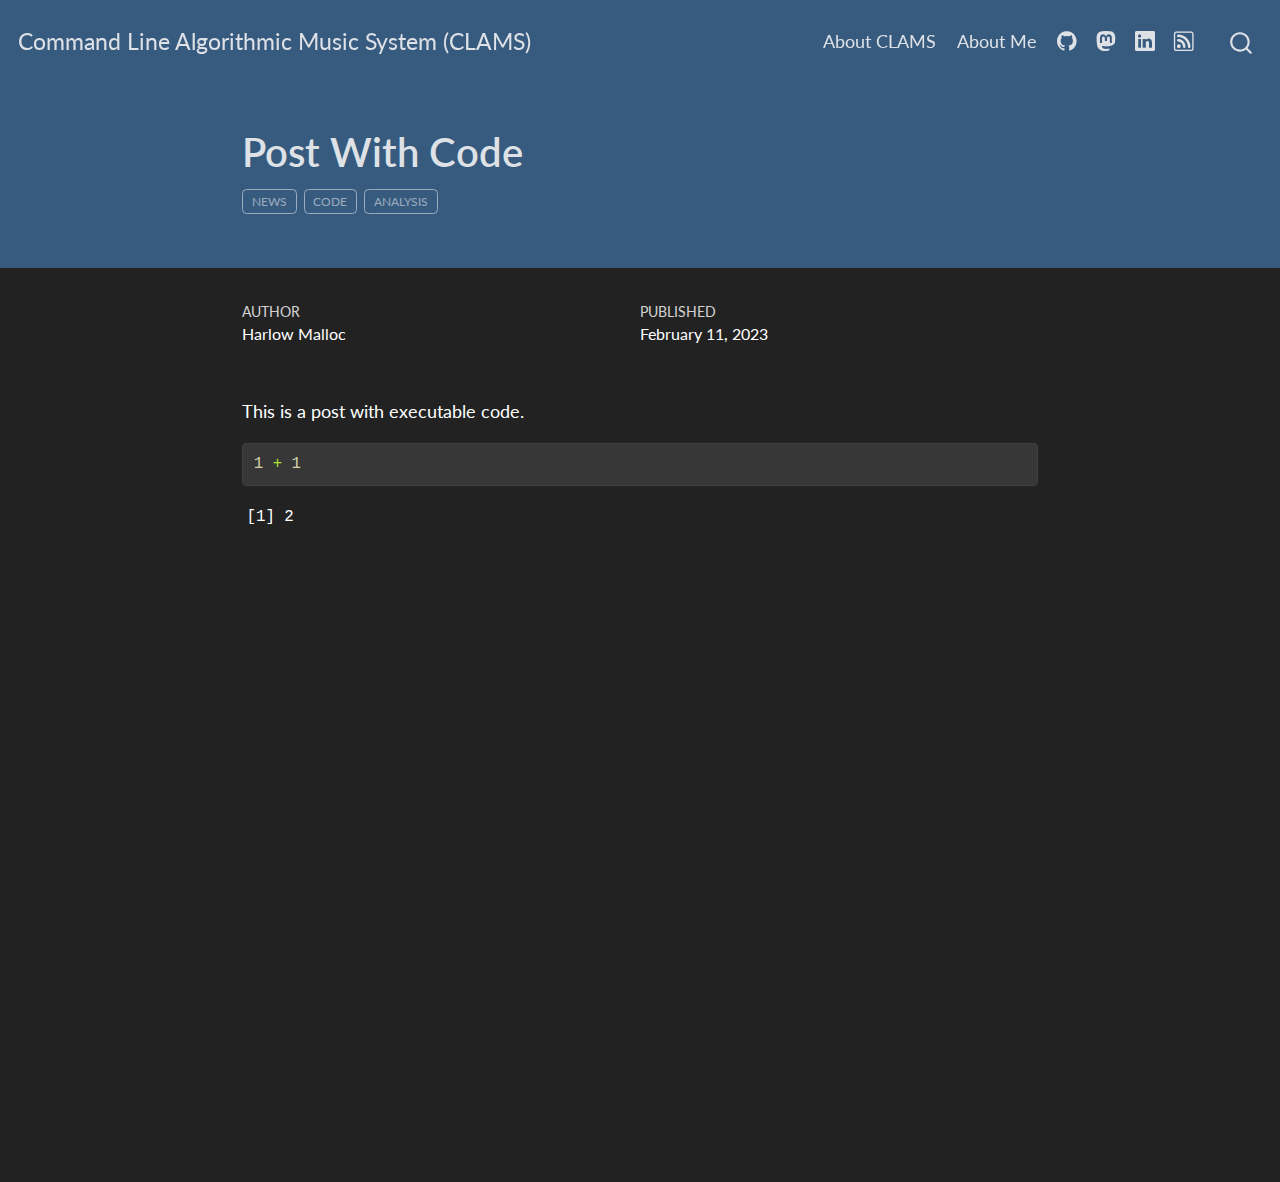
==== commit 02c0f77d: "put RSS icon back" ====
--- a/docs/posts/post-with-code/index.html
+++ b/docs/posts/post-with-code/index.html
@@ -167,6 +167,11 @@
 </i> 
  <span class="menu-text"></span></a>
   </li>  
+  <li class="nav-item compact">
+    <a class="nav-link" href="../../index.xml"><i class="bi bi-rss" role="img">
+</i> 
+ <span class="menu-text"></span></a>
+  </li>  
 </ul>
               <div id="quarto-search" class="" title="Search"></div>
           </div> <!-- /navcollapse -->
